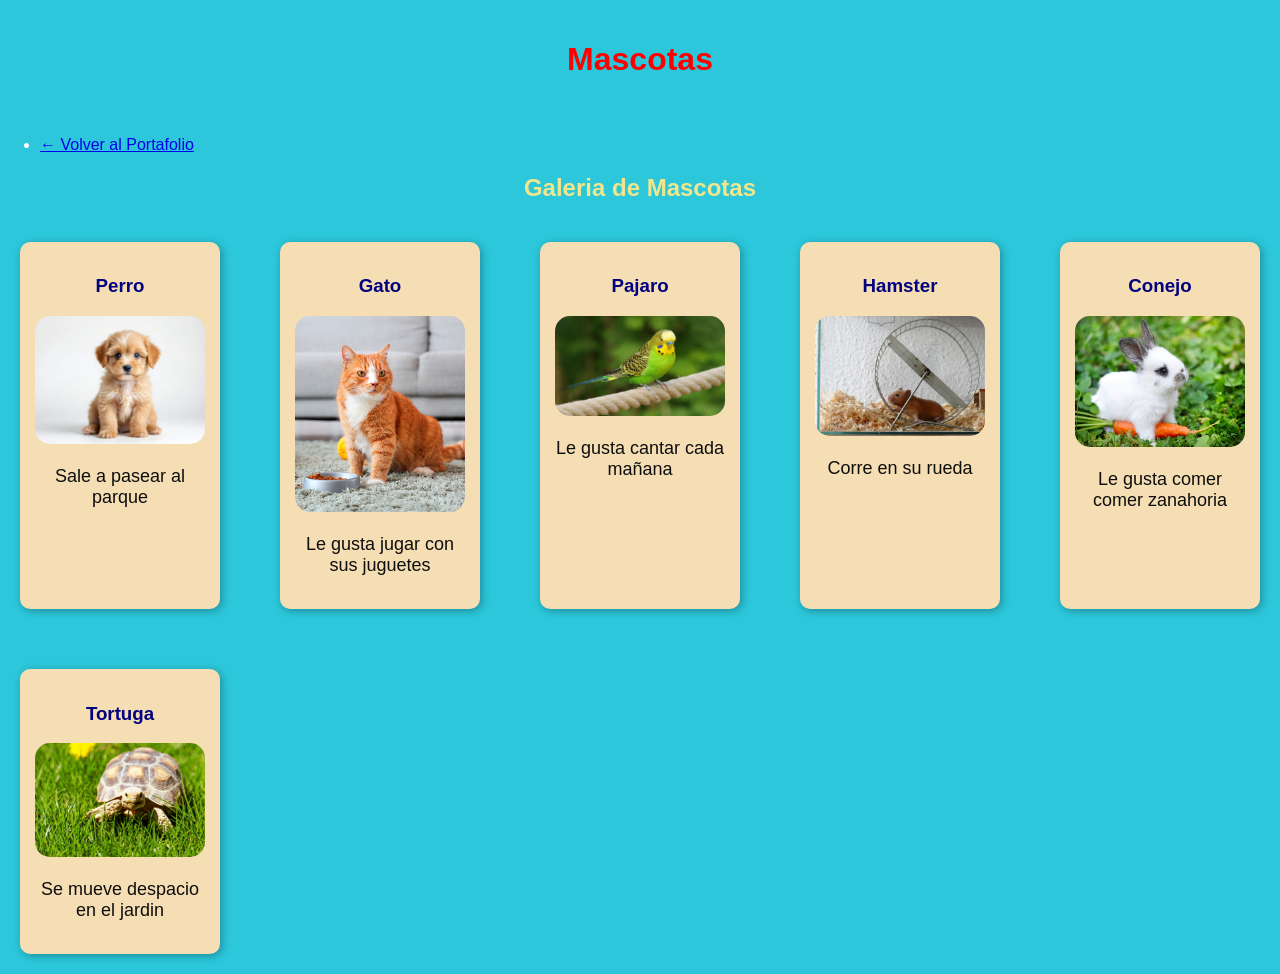
==== mascotas.html @ a8596155 "test" ====
<!DOCTYPE html>

<html lang="es">
    <head>
<!--Se ingresan los metadatos de la pagina -->
    <meta charset="UTF-8" >
    <meta name="viewport" content="width=device-width, initial-scale=1.0">
    <!--Se le da un titulo a la pagina-->
    <title>mascotas</title>
    <link rel="stylesheet" href="src/css/styles.css">
    </head>

    <body>
        <!--Cabezera-->
        <header>
            <h1>Mascotas</h1>
        </header>

        <nav class="link">
            <ul>
                <li><a class"link" href="index.html">← Volver al Portafolio</a></li>
            </ul>
        </nav>

        <section class="galeria">
            <h2>Galeria de Mascotas</h2>

        <div class="contenedor-mascotas">
            <article class="mascota">
                <h3>Perro</h3>
                <img src="./public/Img/cachorro.jpg" alt="Perro" > 
                <p>Sale a pasear al parque</p>
            </article>
        
            <article class="mascota">
                <h3>Gato</h3>
                <img src="./public/Img/gato.jpg" alt="Gato" >
                <p>Le gusta jugar con sus juguetes</p>
            </article>
        
            <article class="mascota"> 
                <h3>Pajaro</h3>
                <img src="./public/Img/pajaro.jpg" alt="Pajaro" >
                <p>Le gusta cantar cada mañana</p>
            </article>

            <article class="mascota">
                <h3>Hamster</h3>
                <img src="./public/Img/hamster.jpg" alt="Hamster">
                <p>Corre en su rueda</p>
            </article>

            <article class="mascota">
                <h3>Conejo</h3>
                <img src="./public/Img/conejo.jpg" alt="Conejo">
                <p>Le gusta comer comer zanahoria</p>
            </article>

            <article class="mascota">
                <h3>Tortuga</h3>
                <img src="./public/Img/tortuga.jpg" alt="Tortuga">
                <p>Se mueve despacio en el jardin</p>
            </article>
        </div>
        </section>


    </body>

</html>
---- src/css/styles.css ----
body { 
    background-color: rgb(44, 199, 219);
    font-family: 'Roboto', sans-serif;
    margin: 0;
    padding: 0;

}

header {
    display: flex;
    justify-content: center;
    color: red;
    padding: 20px 0;
}

section {

    color: khaki
    
}

article {

    color: navy;
    margin: 20px;
    padding: 15px;
    background-color: wheat;
}

img {
width: 200px;
height: auto;
border-radius: 20px;
box-shadow: 2px 2px 5px rgba(0, 0, 0, 0, 0.5);

}




h2 {
    
    text-align: center;

}

p { 

    color: rgb(14, 14, 14);
    font-size: 18px;
    
}


a:hover {
    color: rgb(0, 72, 255);

}

.Contacto {
    color: red;
}

.link {
    justify-content: right;
    color:rgb(255, 255, 255);
}

.paginas li {
    background-color: rgb(255, 255, 255);
    padding: 12px;
    border-radius: 10px;
    text-align: center;
    list-style: none;
    
} 

.grid {

    display: grid;
    grid-template-columns: repeat(3, 1fr);
    gap: 15px;
    display: flex;
    flex-wrap: wrap; 
    justify-content: center;
    gap: 20px;

}


.contenedor-mascotas {
    display: flex;
    flex-wrap: wrap; 
    justify-content: center;
    gap: 20px;
    

    
    display: grid;
    grid-template-columns: repeat(auto-fit, minmax(200px, 1fr));
    gap: 20px;
}

.mascota {
    background-color: wheat;
    padding: 15px;
    border-radius: 10px;
    text-align: center;
    box-shadow: 2px 2px 8px rgba(0, 0, 0, 0.3);
}

.mascota img {
    width: 100%;
    max-width: 200px;
    border-radius: 15px;
}
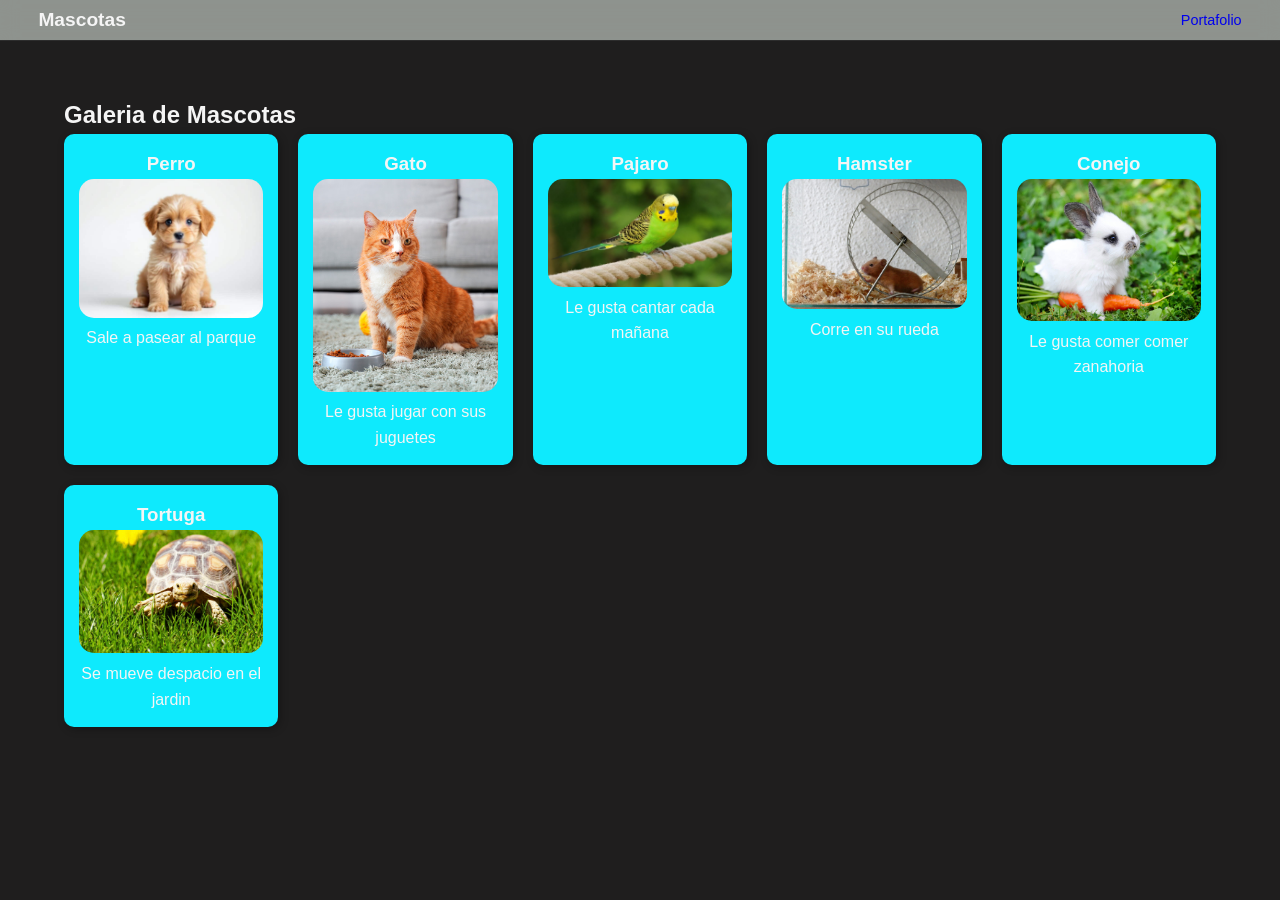
==== commit 07ef191a: "test1.0" ====
--- a/mascotas.html
+++ b/mascotas.html
@@ -12,15 +12,17 @@
 
     <body>
         <!--Cabezera-->
-        <header>
+        <header id="pets-header">
             <h1>Mascotas</h1>
+            <nav class="back-portafolio">
+                <ul>
+                    <li><a class="link" href="index.html">Portafolio</a></li>
+                </ul>
+            </nav>
+
         </header>
 
-        <nav class="link">
-            <ul>
-                <li><a class"link" href="index.html">← Volver al Portafolio</a></li>
-            </ul>
-        </nav>
+    
 
         <section class="galeria">
             <h2>Galeria de Mascotas</h2>
@@ -64,6 +66,7 @@
         </div>
         </section>
 
+        
 
     </body>
 
--- a/src/css/styles.css
+++ b/src/css/styles.css
@@ -1,116 +1,177 @@
-body { 
-    background-color: rgb(44, 199, 219);
-    font-family: 'Roboto', sans-serif;
-    margin: 0;
-    padding: 0;
-
-}
-
-header {
-    display: flex;
-    justify-content: center;
-    color: red;
-    padding: 20px 0;
-}
-
-section {
-
-    color: khaki
-    
-}
-
-article {
-
-    color: navy;
-    margin: 20px;
-    padding: 15px;
-    background-color: wheat;
-}
-
-img {
-width: 200px;
-height: auto;
-border-radius: 20px;
-box-shadow: 2px 2px 5px rgba(0, 0, 0, 0, 0.5);
-
-}
-
-
-
-
-h2 {
-    
-    text-align: center;
-
-}
-
-p { 
-
-    color: rgb(14, 14, 14);
-    font-size: 18px;
-    
-}
-
-
-a:hover {
-    color: rgb(0, 72, 255);
-
-}
-
-.Contacto {
-    color: red;
-}
-
-.link {
-    justify-content: right;
-    color:rgb(255, 255, 255);
-}
-
-.paginas li {
-    background-color: rgb(255, 255, 255);
-    padding: 12px;
-    border-radius: 10px;
-    text-align: center;
-    list-style: none;
-    
-} 
-
-.grid {
-
-    display: grid;
-    grid-template-columns: repeat(3, 1fr);
-    gap: 15px;
-    display: flex;
-    flex-wrap: wrap; 
-    justify-content: center;
-    gap: 20px;
-
-}
-
-
-.contenedor-mascotas {
-    display: flex;
-    flex-wrap: wrap; 
-    justify-content: center;
-    gap: 20px;
-    
-
-    
-    display: grid;
-    grid-template-columns: repeat(auto-fit, minmax(200px, 1fr));
-    gap: 20px;
-}
-
-.mascota {
-    background-color: wheat;
-    padding: 15px;
-    border-radius: 10px;
-    text-align: center;
-    box-shadow: 2px 2px 8px rgba(0, 0, 0, 0.3);
-}
-
-.mascota img {
-    width: 100%;
-    max-width: 200px;
-    border-radius: 15px;
+:root {
+    --primary-color: #00FF41;
+    --secondary-color: #068F4B;
+    --tertiary-color: #0EEAFD;
+    --neutral-color: #1f1e1e;
+    --light-text: #f5f5f5;
+    --gray-text: #aaaaaa;
+    --card-bg: #1e1e1e;
+    --border-color: #2d2d2d;
+    --transition: all .3s ease;
+}
+
+
+* {
+    padding: 0px;
+    margin: 0px;
+    box-sizing: border-box;
+}
+
+html {
+    scroll-behavior: smooth;
+    scrollbar-color: #0db43796 #0A0A0A;
+
+}
+
+
+body { 
+    background-color: var(--neutral-color);
+    font-family: 'Roboto', sans-serif;
+    color: var(--light-text);
+    line-height: 1.6;
+    
+}
+
+a {
+    text-decoration: none;
+
+}
+
+.home img {
+    max-width: 100%;
+    height: auto;
+    display: block;
+
+
+}
+
+img {
+    width: 200px;
+    height: auto;
+    border-radius: 20px;
+    box-shadow: 2px 2px 5px rgba(0, 0, 0, 0, 0.5);
+
+}
+
+header {
+    position: fixed;
+    top: 0;
+    left: 0;
+    width: 100%;
+    background-color: rgba(170, 177, 171, 0.8);
+    backdrop-filter: blur(10px);
+    z-index: 50;
+    border-bottom: 1px solid var(--border-color);
+}
+
+
+
+section {
+    padding: 6rem 5%;
+    max-width: 1400px;
+    margin: 0 auto;
+
+}
+
+
+#navbar {
+    display: flex;
+    justify-content: space-between;
+    align-items: center;
+    padding: 0.3rem 5%;
+    max-width: 1400px;
+    margin: 0 auto;
+}
+
+.logo {
+    font-size: 1rem;
+    font-weight: 700;
+    letter-spacing: 1px;
+
+
+
+}
+
+.nav-links{
+    display: flex;
+    gap: 1rem;
+    list-style: none;
+    padding: 0;
+    margin: 0;
+
+}
+
+.nav-links a {
+    font-size: 0.9rem;
+}
+
+
+
+.grid {
+
+    display: grid;
+    grid-template-columns: repeat(3, 1fr);
+    gap: 15px;
+    display: flex;
+    flex-wrap: wrap; 
+    justify-content: center;
+    gap: 20px;
+
+}
+
+
+#pets-header{
+    display: flex;
+    justify-content: space-between;
+    align-items: center;
+    padding: 0.3rem 3%;
+    background-color: rgba(170,177,171,0.8);
+    backdrop-filter: blur(10px);
+    border-bottom: 1px solid var(--border-color);
+    position: fixed;
+    width: 100%;
+    z-index: 50;
+    font-size: 0.9rem;
+}
+
+#pets-header h1{
+    font-size: 1.2rem;
+    margin: 0;
+}
+
+#pets-header .back-portafolio ul {
+    list-style: none;
+    margin: 0;
+    padding: 0;
+}
+
+
+
+
+
+.contenedor-mascotas {
+    display: flex;
+    flex-wrap: wrap; 
+    justify-content: center;
+    gap: 20px;
+
+
+
+    display: grid;
+    grid-template-columns: repeat(auto-fit, minmax(200px, 1fr));
+    gap: 20px;
+}
+
+.mascota {
+    background-color: var(--tertiary-color);
+    padding: 15px;
+    border-radius: 10px;
+    text-align: center;
+    box-shadow: 2px 2px 8px rgba(0, 0, 0, 0.3);
+}
+
+.mascota img {
+    width: 100%;
+    max-width: 200px;
+    border-radius: 15px;
 }
